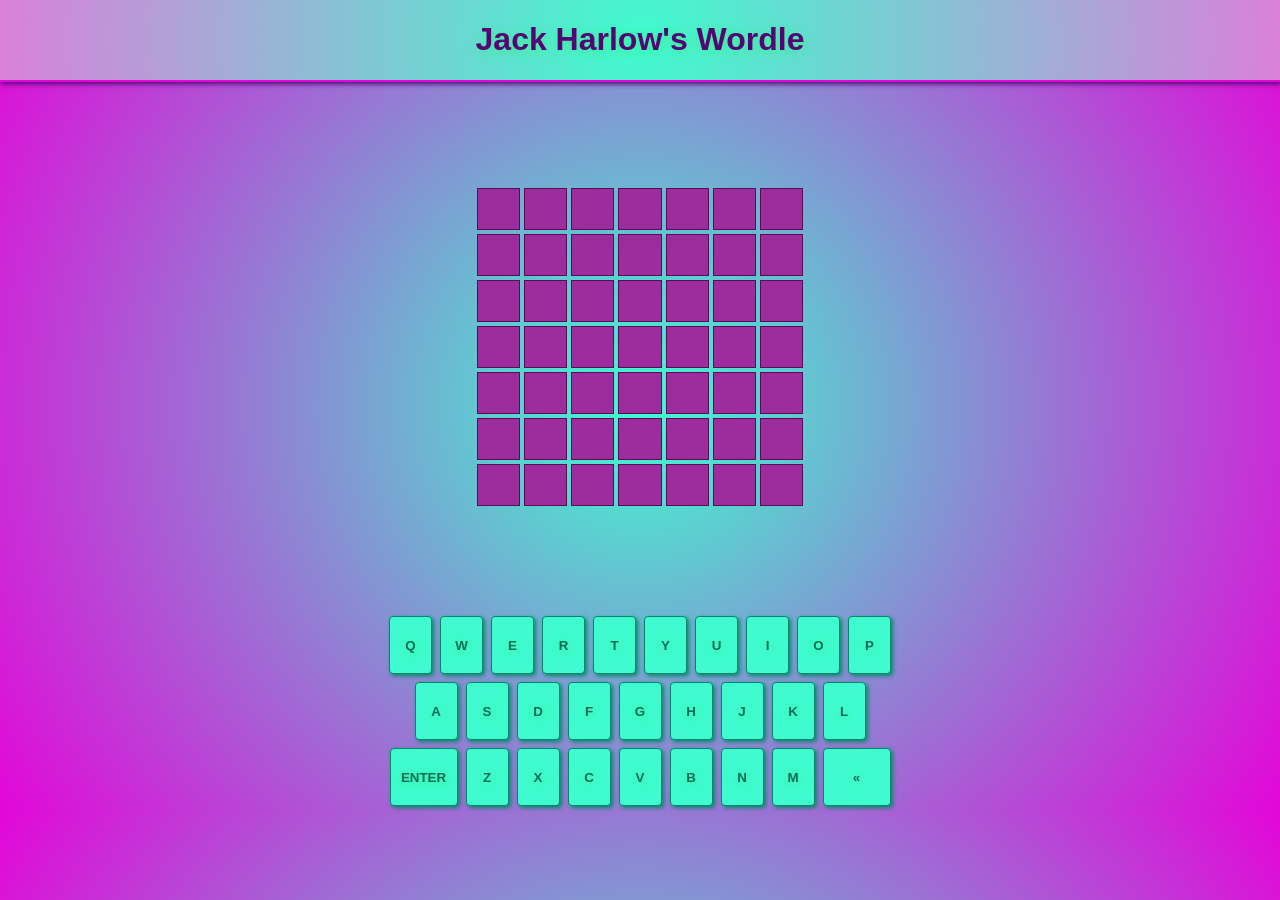
==== Jack-Musical/game.html @ 127bb6a6 "Jack's Updates A massive amount of updates for this project!" ====
<!DOCTYPE html>
<html lang="en">
<head>
    <meta charset="UTF-8">
    <title>Jack Harlow's Wordle</title>

    <link rel="stylesheet" href="css/game.css"/>
   
</head>
    <body>

<!--all containers for the project-->

        <div class="game-container">
            <div class="title-container">
                <h1>Jack Harlow's Wordle</h1>
            </div>
            <div class="message-container"></div>
            <div class="tile-container"></div>
            <div class="key-container .clickevent"></div>
        </div>

        <!--

        <iframe width="916" height="515" src="https://www.youtube.com/embed/vq4hRDnGbDY" 
        title="Jack Harlow - Denver [Official Music Video]" 
        frameborder="0" allow="accelerometer; autoplay; clipboard-write; 
        encrypted-media; gyroscope; picture-in-picture; web-share" allowfullscreen></iframe>--->

    <!--JS Added section-->    
        <script src="js/config.js"></script>
        <script src="js/app.js"></script>
    </body>
</html>
---- Jack-Musical/css/game.css ----
* {
    color: #520573;
    text-shadow: 1px 2px 12px #3bee89;
    font-family: 'Trebuchet MS', 'Lucida Sans Unicode', 'Lucida Grande', 'Lucida Sans', Arial, sans-serif;
}

/*body container*/

body {
    background: rgb(63, 251, 207);
    background: radial-gradient(circle, rgba(63, 251, 207, 1) 0%, rgba(227, 6, 216, 1) 100%);
    margin: 0px;
}

/*gamer container*/

.game-container {
    height: 90vh;
    display: flex;
    flex-direction: column;
    justify-content: space-between;
    align-items: center;
}

/* title container */

.title-container {
    text-align: center;
    margin: 0%;
    width: 100%;
    /* background: rgb(63,251,207);
    background: radial-gradient(circle, rgba(63,251,207,1) 0%, rgb(218, 128, 218) 100%);*/
    background: radial-gradient(circle, rgba(63, 251, 207, 1) 0%, rgb(218, 128, 218) 100%);
    /* text-shadow: 2px 2px 2px #520573; */
    border-bottom: 2px solid rgba(227, 6, 216, 1);
    box-shadow: 1px 2px 5px #520573;
}

/*tile container 1*/

.tile-container {
    width: 330px;
}

/*key container*/

.key-container {
    display: flex;
    flex-wrap: wrap;
    justify-content: center;
}

/*Key Container*/

.key-container button {
    border-radius: 4px;
    border: none;
    background: rgb(63, 251, 207);
    /* background: radial-gradient(circle, rgba(63,251,207,1) 0%, rgb(158, 103, 156) 100%); */
    border: 1px solid rgb(3, 136, 105);
    box-shadow: 2px 2px 4px rgb(3, 136, 105);
    margin: 4px;
    /* text-shadow:1px 2px 2px #000; */
    color: rgb(2, 109, 84);
    font-weight: bold;
}

.key-container button:nth-child(20),
.key-container button:nth-child(28) {
    width: 68px;
}

/* tile container 2 */

.tile-container div {
    display: flex;
    
}

.tile-container .tile {
    flex-grow: 1;
    height: 42px;
    background: rgb(157, 45, 157);
    /*background: radial-gradient(circle, rgba(63,251,207,1) 0%, rgb(157, 45, 157) 100%); */
    box-sizing: border-box;
    border: 1px solid rgb(87, 12, 87);
    display: flex;
    justify-content: center;
    color: #fff;
    align-items: center;
    color: #ffffff;
    text-shadow: 1px 1px rgb(2, 109, 84);
    margin: 2px;
}

/* P tag container */

.message-container {
    display: none;
    height: 30px;
    margin-bottom: 50px;
    width: 50%;
}

.message-container p {
    background: rgb(63, 251, 207);
    /*background: radial-gradient(circle, rgba(63,251,207,1) 0%, rgb(114, 85, 113) 100%);*/
    border-radius: 10px;
    border: 2px solid #3bee89;
    font-weight: bold;
    color: #520573;
    padding: 10px;
    text-align: center;
}

/** Tile for the flipping frame **/

.tile.flip {
    animation: 0.5s linear flipping;
}

/**Key frames flipping rotate**/

@keyframes flipping {
    0% {
        transform: rotate(0deg);
    }

    90% {
        transform: rotate(90deg);
    }

    100% {
        transform: rotate(0deg);
    }
}

.tile-container.shake {
    animation: shake .1s;
    animation-iteration-count: 5;
}

@keyframes shake {
    from {
        transform: translateX(-15px);
    }
    to {
        transform: translateX(15px);
    }
}

/** Tile overlay color! **/

.purple-overlay {
    background-color: purple !important;
    border: none !important;
}

.palevioletred-overlay {
    background-color: palevioletred !important;
    border: none !important;
}

.plum-overlay {
    background-color: plum !important;
    border: none !important;
}

.key-container {
    max-width: 510px;
}

.key-container button {
    width: 43px;
    height: 58px;
}
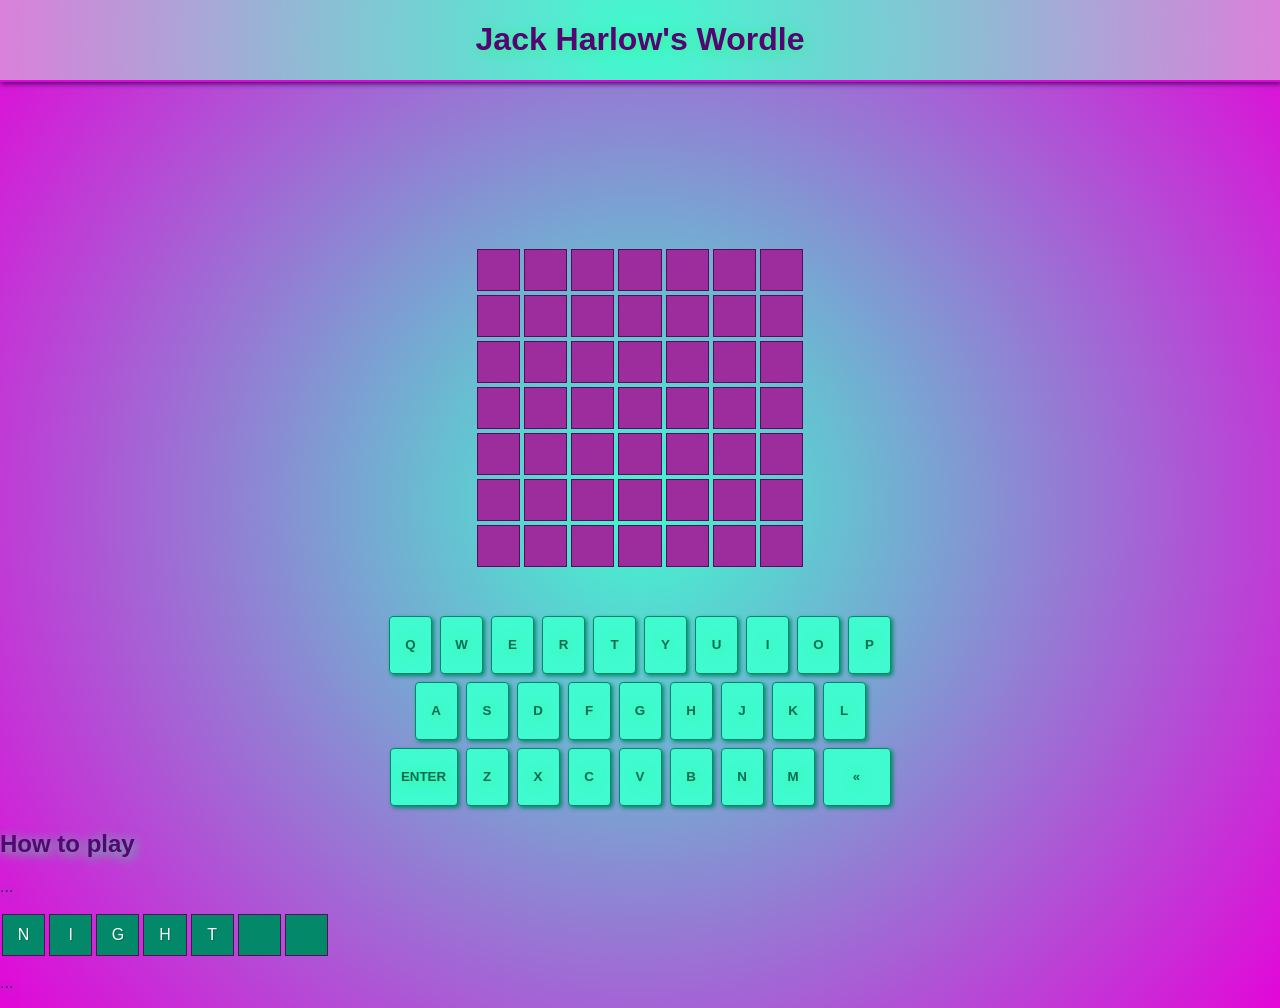
==== commit c43e2f68: "More Updates... Added more updated with the help of my mentor." ====
--- a/Jack-Musical/game.html
+++ b/Jack-Musical/game.html
@@ -20,6 +20,19 @@
             <div class="key-container .clickevent"></div>
         </div>
 
+        <div class="intro">
+            <h2>How to play</h2>
+            <p>...</p>
+
+            <div class="examples">
+                <div class="tile-container">
+                    <div id="guessRow-2" class="correct"><div id="guessRow-2-tile-0" class="tile">N</div><div id="guessRow-2-tile-1" class="tile">I</div><div id="guessRow-2-tile-2" class="tile">G</div><div id="guessRow-2-tile-3" class="tile">H</div><div id="guessRow-2-tile-4" class="tile">T</div><div id="guessRow-2-tile-5" class="tile"></div><div id="guessRow-2-tile-6" class="tile"></div></div>
+                </div>
+            </div>
+
+            <p>...</p>
+        </div>
+
         <!--
 
         <iframe width="916" height="515" src="https://www.youtube.com/embed/vq4hRDnGbDY" 
--- a/Jack-Musical/css/game.css
+++ b/Jack-Musical/css/game.css
@@ -60,9 +60,15 @@
     border: 1px solid rgb(3, 136, 105);
     box-shadow: 2px 2px 4px rgb(3, 136, 105);
     margin: 4px;
+    transition: all .33s;
     /* text-shadow:1px 2px 2px #000; */
     color: rgb(2, 109, 84);
     font-weight: bold;
+}
+
+.key-container button:active {
+    box-shadow: none;
+    background: rgb(80, 255, 220);
 }
 
 .key-container button:nth-child(20),
@@ -72,9 +78,17 @@
 
 /* tile container 2 */
 
-.tile-container div {
-    display: flex;
-    
+/* Row */
+.tile-container > div {
+    display: grid;
+    grid-template-columns: repeat(7, 1fr);
+}
+
+.tile-container > div.correct div {
+    background: rgb(3, 136, 105);
+}
+.tile-container > div.incorrect div {
+    background: rgb(208, 82, 20);
 }
 
 .tile-container .tile {
@@ -91,15 +105,19 @@
     color: #ffffff;
     text-shadow: 1px 1px rgb(2, 109, 84);
     margin: 2px;
+    transition: .3s background;
 }
 
 /* P tag container */
 
 .message-container {
-    display: none;
     height: 30px;
     margin-bottom: 50px;
     width: 50%;
+}
+
+.tile.correct-letter {
+    background: rgb(48, 179, 112);
 }
 
 .message-container p {
@@ -135,7 +153,7 @@
     }
 }
 
-.tile-container.shake {
+.shake {
     animation: shake .1s;
     animation-iteration-count: 5;
 }
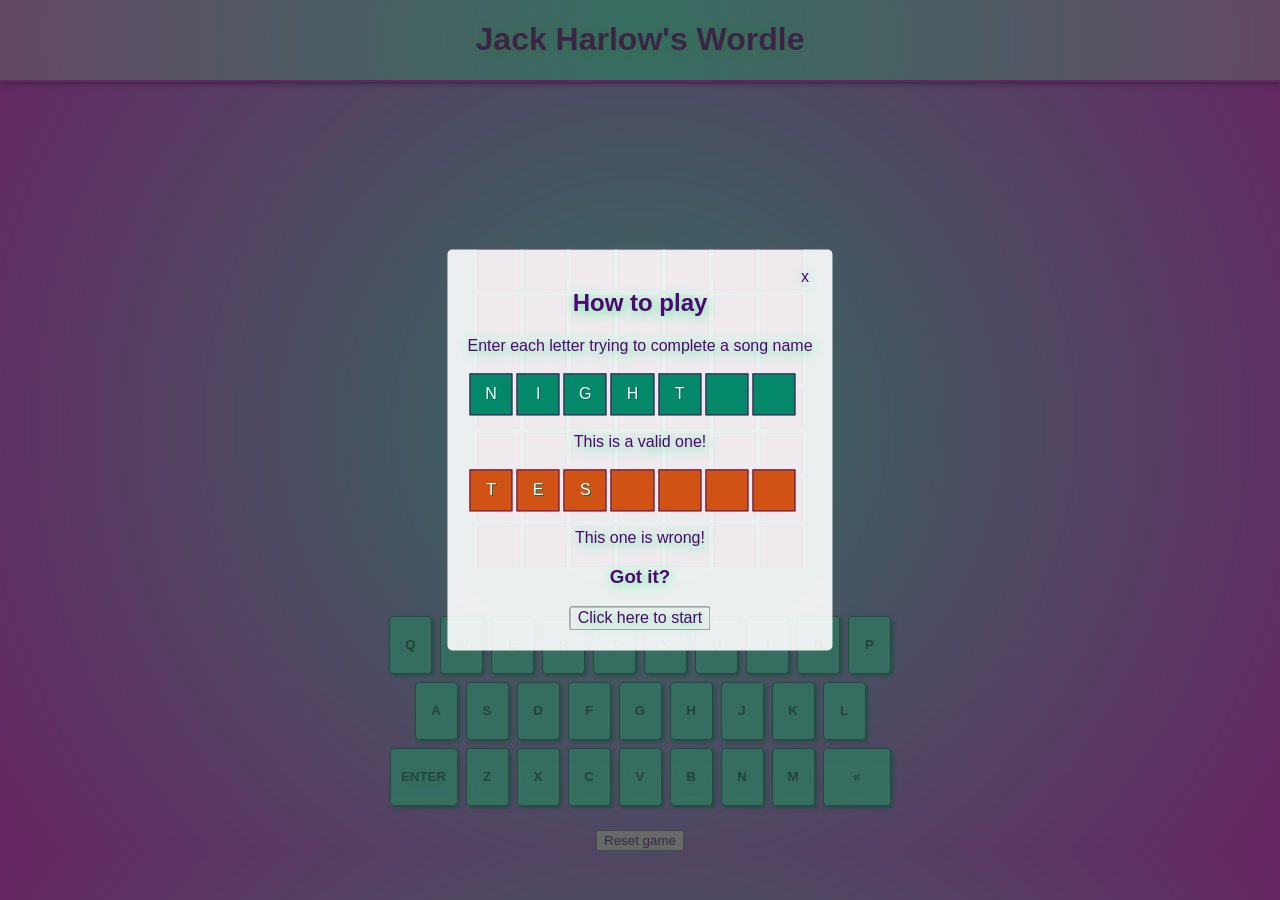
==== commit 57300576: "Adding final touches Added some final touches to this porject...kinda sick of it!" ====
--- a/Jack-Musical/game.html
+++ b/Jack-Musical/game.html
@@ -1,47 +1,83 @@
 <!DOCTYPE html>
 <html lang="en">
+
 <head>
     <meta charset="UTF-8">
     <title>Jack Harlow's Wordle</title>
 
-    <link rel="stylesheet" href="css/game.css"/>
-   
+    <link rel="stylesheet" href="css/game.css" />
+
 </head>
-    <body>
 
-<!--all containers for the project-->
+<body>
 
-        <div class="game-container">
-            <div class="title-container">
-                <h1>Jack Harlow's Wordle</h1>
-            </div>
-            <div class="message-container"></div>
-            <div class="tile-container"></div>
-            <div class="key-container .clickevent"></div>
+    <!--all containers for the project-->
+
+    <div class="game-container">
+        <div class="title-container">
+            <h1>Jack Harlow's Wordle</h1>
         </div>
+        <div class="message-container"></div>
+        <div class="tile-container"></div>
+        <div class="key-container .clickevent"></div>
+    </div>
 
+    <div class="intro-overlay hidden">
         <div class="intro">
+            <div class="close">x</div>
             <h2>How to play</h2>
-            <p>...</p>
+            <p>Enter each letter trying to complete a song name</p>
 
             <div class="examples">
                 <div class="tile-container">
-                    <div id="guessRow-2" class="correct"><div id="guessRow-2-tile-0" class="tile">N</div><div id="guessRow-2-tile-1" class="tile">I</div><div id="guessRow-2-tile-2" class="tile">G</div><div id="guessRow-2-tile-3" class="tile">H</div><div id="guessRow-2-tile-4" class="tile">T</div><div id="guessRow-2-tile-5" class="tile"></div><div id="guessRow-2-tile-6" class="tile"></div></div>
+                    <div id="guessRow-2" class="correct">
+                        <div id="guessRow-2-tile-0" class="tile">N</div>
+                        <div id="guessRow-2-tile-1" class="tile">I</div>
+                        <div id="guessRow-2-tile-2" class="tile">G</div>
+                        <div id="guessRow-2-tile-3" class="tile">H</div>
+                        <div id="guessRow-2-tile-4" class="tile">T</div>
+                        <div id="guessRow-2-tile-5" class="tile"></div>
+                        <div id="guessRow-2-tile-6" class="tile"></div>
+                    </div>
                 </div>
             </div>
 
-            <p>...</p>
+            <p>This is a valid one!</p>
+
+            <div class="examples">
+                <div class="tile-container">
+                    <div id="guessRow-3" class="incorrect">
+                        <div id="guessRow-3-tile-0" class="tile" data="T">T</div>
+                        <div id="guessRow-3-tile-1" class="tile" data="E">E</div>
+                        <div id="guessRow-3-tile-2" class="tile" data="S">S</div>
+                        <div id="guessRow-3-tile-3" class="tile"></div>
+                        <div id="guessRow-3-tile-4" class="tile"></div>
+                        <div id="guessRow-3-tile-5" class="tile"></div>
+                        <div id="guessRow-3-tile-6" class="tile"></div>
+                    </div>
+                </div>
+            </div>
+            <p>This one is wrong!</p>
+
+            <h3>Got it?</h3>
+            <button class="start-game">Click here to start</button>
         </div>
+    </div>
 
-        <!--
+    <div class="text-center">
+        <button class="reset">Reset game</button>
+    </div>
+
+    <!--
 
         <iframe width="916" height="515" src="https://www.youtube.com/embed/vq4hRDnGbDY" 
         title="Jack Harlow - Denver [Official Music Video]" 
         frameborder="0" allow="accelerometer; autoplay; clipboard-write; 
         encrypted-media; gyroscope; picture-in-picture; web-share" allowfullscreen></iframe>--->
 
-    <!--JS Added section-->    
-        <script src="js/config.js"></script>
-        <script src="js/app.js"></script>
-    </body>
+    <!--JS Added section-->
+    <script src="js/config.js"></script>
+    <script src="js/app.js"></script>
+</body>
+
 </html>
--- a/Jack-Musical/css/game.css
+++ b/Jack-Musical/css/game.css
@@ -105,7 +105,7 @@
     color: #ffffff;
     text-shadow: 1px 1px rgb(2, 109, 84);
     margin: 2px;
-    transition: .3s background;
+    transition: .3s backgrounds;
 }
 
 /* P tag container */
@@ -192,3 +192,66 @@
     width: 43px;
     height: 58px;
 }
+
+.intro-overlay {
+	position: fixed;
+	top: 0;
+	left: 0;
+	height: 100vh;
+	width: 100vw;
+    background: rgba(50,50,50,.7);
+    transition: .3s opacity;
+}
+
+.intro-overlay.hidden {
+    opacity: 0;
+    pointer-events: none;
+}
+
+.intro{
+  	text-align: center;
+	max-width: 500px;
+	padding: 20px;
+	background: rgba(255,255,255,.9);
+	border-radius: 5px;
+	position: absolute;
+	top: 50%;
+	left: 50%;
+	transform: translate(-50%, -50%);
+}
+
+.instructions-container {
+	padding: 2em 5em;
+	color: #fff;
+	font-family: "Lucida Grande", "Lucida Sans Unicode", "Lucida Sans", "DejaVu Sans", Verdana, "sans-serif";
+	font-size: 1.25em;
+}
+
+.start-game {
+    font-size: 16px;
+}
+
+.text-center {
+    text-align: center;
+}
+
+.reset {
+    margin-top: 20px;
+}
+
+.close {
+    position: absolute;
+    right: 15px;
+    top: 15px;
+    width: 25px;  
+    height: 25px;  
+    line-height: 25px;
+    border-radius: 50%;
+    cursor: pointer;
+    transition: .3s;
+}
+
+.close:hover {
+    background: #DDD;
+    opacity: .8;
+}
